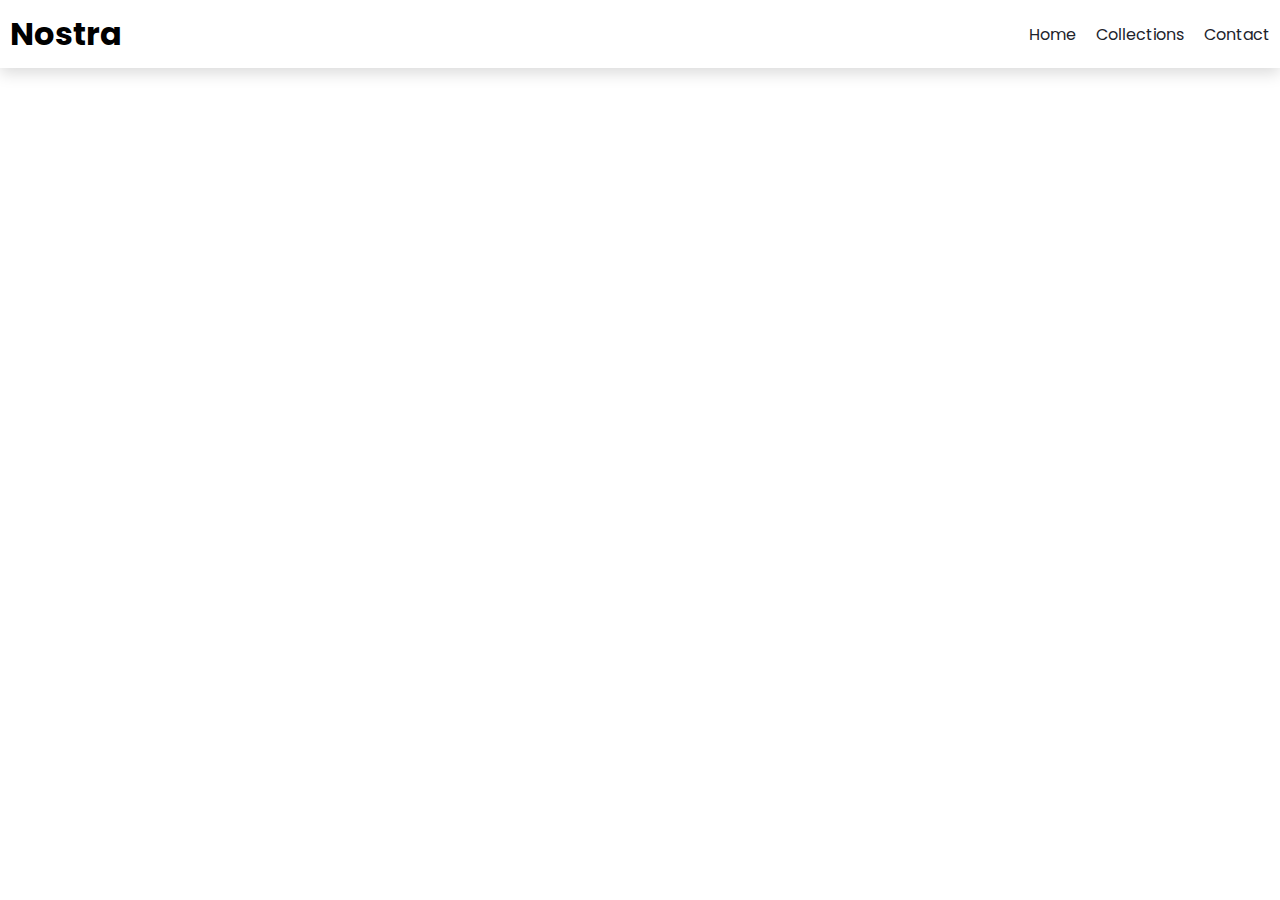
==== index.html @ 6506d331 "nav and side bar created" ====
<!DOCTYPE html>
<html lang="en">
  <head>
    <meta charset="UTF-8" />
    <meta name="viewport" content="width=device-width, initial-scale=1.0" />
    <title>NOSTRA</title>
    <link rel="preconnect" href="https://fonts.googleapis.com" />
    <link rel="preconnect" href="https://fonts.gstatic.com" crossorigin />
    <link
      href="https://fonts.googleapis.com/css2?family=Comic+Neue:wght@700&family=Poppins:wght@400;500;600;700;800;900&display=swap"
      rel="stylesheet"
    />
    <link
      rel="stylesheet"
      href="https://cdnjs.cloudflare.com/ajax/libs/font-awesome/6.5.1/css/all.min.css"
      integrity="sha512-DTOQO9RWCH3ppGqcWaEA1BIZOC6xxalwEsw9c2QQeAIftl+Vegovlnee1c9QX4TctnWMn13TZye+giMm8e2LwA=="
      crossorigin="anonymous"
      referrerpolicy="no-referrer"
    />
    <link rel="stylesheet" href="style.css">
    
  </head>
  <body>
    <nav class="navbar">
        <h1>Nostra</h1>
        <div class="navbar-links">
            <p class="navbar-link">
                <a href="">Home</a>
            </p>
            <p class="navbar-link">
                <a href="">Collections</a>
            </p>
            <p class="navbar-link">
                <a href="">Contact</a>
            </p>
        </div>

        <div class="navbar-menu-toggle" onclick="showNavbar()">
            <i class="fa-solid fa-bars"></i>
        </div>
    </nav>

    <div class="side-navbar">
        <p style="text-align: right;" onclick="closeNavbar()">
            <i class="fa-solid fa-xmark"></i>
        </p>
        <div class="side-navbar-links">
            <p class="side-navbar-link">
                <a href="">Home</a>
            </p>
            <p class="side-navbar-link">
                <a href="">Collections</a>
            </p>
            <p class="side-navbar-link">
                <a href="">Contact</a>
            </p>
        </div>
       
    </div>
  </body>
  <script src="index.js"></script>
</html>
---- style.css ----
*{
    padding: 0;
    margin: 0;
}

body{
    font-family: 'Poppins', sans-serif;
}

.navbar{
    display: flex;
    justify-content: space-between;
    align-items: center;
    padding: 10px;
    box-shadow: rgba(0, 0, 0, 0.15) 0px 5px 15px 0px;
}

.navbar-links{
    display: flex;
    column-gap: 20px;
}

.navbar-links a{
    text-decoration: none;
    color: #1D232C;
}

.navbar-links a:hover{
    text-decoration: underline;
    color: #1D232C;
}

.navbar-menu-toggle{
    display: none;
}

.side-navbar{
    background-color: #1D232C;
    width: 50%;
    height: 100%;
    position: fixed;
    top: 0;
    left: -60%;
    padding: 20px;
    color: white;
    transition: 2s;
}

.side-navbar-link{
    margin-bottom: 30px;
}

.side-navbar-links a{
    text-decoration: none;
    color: white;
}

.side-navbar-links a:hover{
    text-decoration: underline;
}

@media screen and (max-width:700px){
    .navbar-menu-toggle{
        display: block;
    }
    .navbar-links{
        display: none;
    }
}
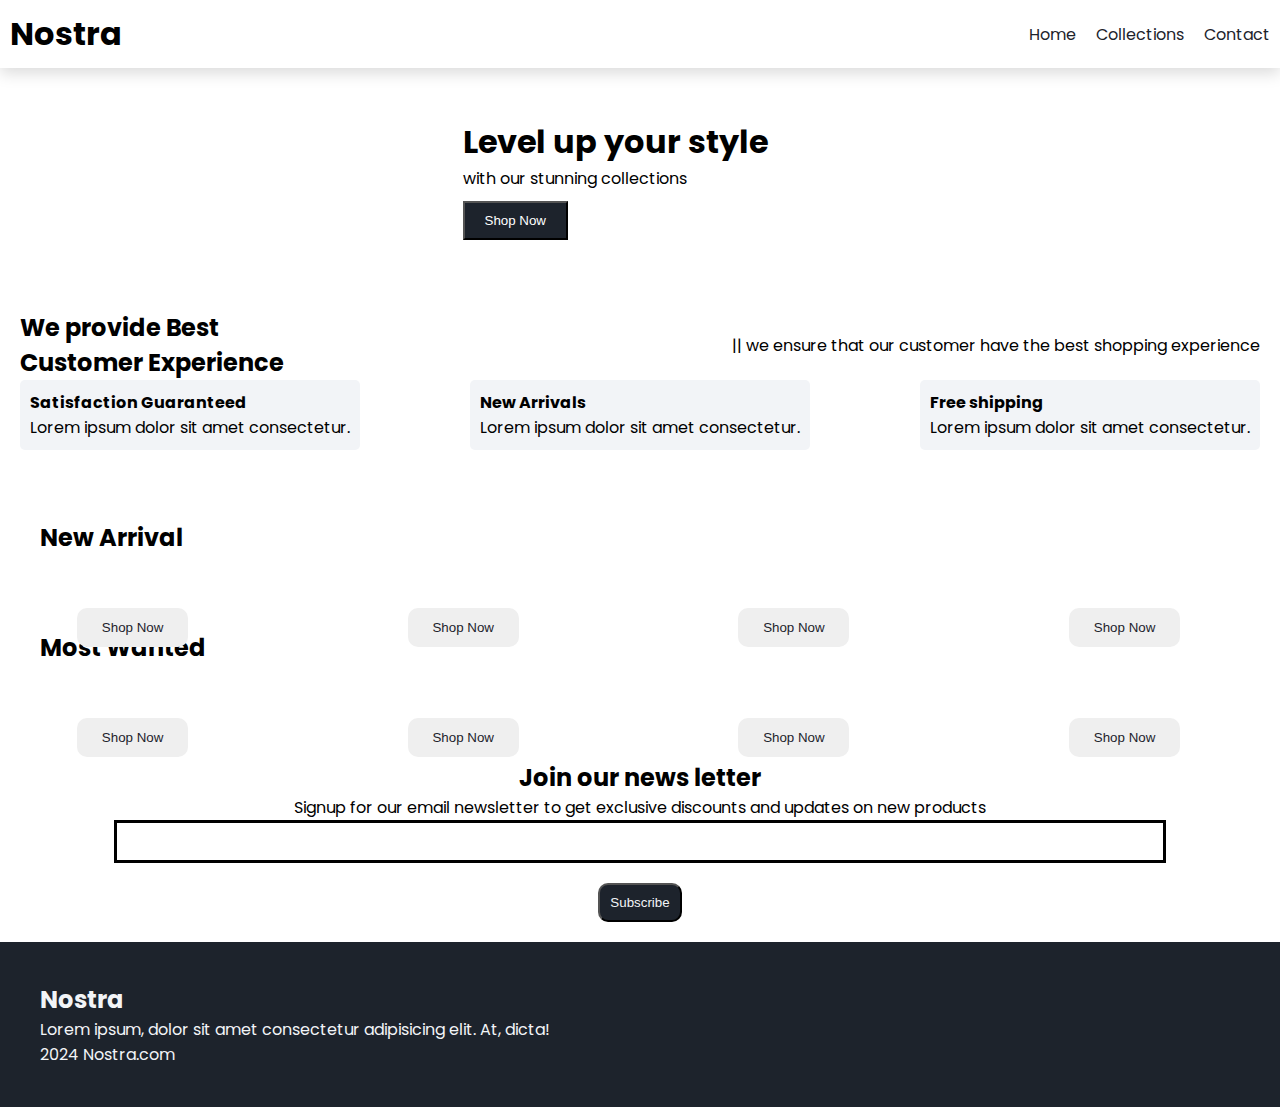
==== commit 6e2b365d: "Complete Front End" ====
--- a/index.html
+++ b/index.html
@@ -25,13 +25,13 @@
         <h1>Nostra</h1>
         <div class="navbar-links">
             <p class="navbar-link">
-                <a href="">Home</a>
+                <a href="index.html">Home</a>
             </p>
             <p class="navbar-link">
-                <a href="">Collections</a>
+                <a href="collection.html">Collections</a>
             </p>
             <p class="navbar-link">
-                <a href="">Contact</a>
+                <a href="contact.html">Contact</a>
             </p>
         </div>
 
@@ -46,17 +46,134 @@
         </p>
         <div class="side-navbar-links">
             <p class="side-navbar-link">
-                <a href="">Home</a>
+                <a href="index.html">Home</a>
             </p>
             <p class="side-navbar-link">
-                <a href="">Collections</a>
+                <a href="collection.html">Collections</a>
             </p>
             <p class="side-navbar-link">
-                <a href="">Contact</a>
+                <a href="contact.html">Contact</a>
             </p>
         </div>
        
     </div>
+
+    <div class="header">
+        <div>
+            <h1>Level up your style</h1>
+            <p>with our stunning collections</p>
+            <button class="header-button">Shop Now</button>
+        </div>
+
+        <div>
+            <img class="header-image" src="https://source.unsplash.com/random/300x399/?fashion" alt="">
+        </div>
+    </div>
+
+    <div class="service">
+        <div class="service-container-1">
+            <div>
+                <h2>We provide Best</h2>
+                <h2>Customer Experience</h2>
+            </div>
+
+            <div>
+                <p>|| we ensure that our customer have the best shopping experience</p>
+            </div>
+        </div>
+        <div class="service-container-2">
+            <div>
+                <i class="fa-regular fa-face-smile"></i>
+                <h4>Satisfaction Guaranteed</h4>
+                <p>Lorem ipsum dolor sit amet consectetur.</p>
+            </div>
+
+            <div>
+                <i class="fa-regular fa-face-smile"></i>
+                <h4>New Arrivals</h4>
+                <p>Lorem ipsum dolor sit amet consectetur.</p>
+            </div>
+
+            <div>
+                <i class="fa-regular fa-face-smile"></i>
+                <h4>Free shipping</h4>
+                <p>Lorem ipsum dolor sit amet consectetur.</p>
+            </div>
+        </div>
+
+
+        <div class="new-arrival-header">
+            <h2>New Arrival</h2>
+        </div>
+        <div class="new-arrival">
+            <div class="new-arrival-container">
+                <img src="https://source.unsplash.com/random/200x200/?fashion?1" alt="">
+                <button>Shop Now <i class="fa-solid fa-arrow-right"></i></button>
+            </div>
+            <div class="new-arrival-container">
+                <img src="https://source.unsplash.com/random/200x200/?fashion?2" alt="">
+                <button>Shop Now <i class="fa-solid fa-arrow-right"></i></button>
+            </div>
+            <div class="new-arrival-container">
+                <img src="https://source.unsplash.com/random/200x200/?fashion?3" alt="">
+                <button>Shop Now <i class="fa-solid fa-arrow-right"></i></button>
+            </div>
+            <div class="new-arrival-container">
+                <img src="https://source.unsplash.com/random/200x200/?fashion?4" alt="">
+                <button>Shop Now <i class="fa-solid fa-arrow-right"></i></button>
+            </div>
+        </div>
+
+        <div class="new-arrival-header">
+            <h2>Most Wanted</h2>
+        </div>
+        <div class="new-arrival">
+            <div class="new-arrival-container">
+                <img src="https://source.unsplash.com/random/200x200/?fashion?1" alt="">
+                <button>Shop Now <i class="fa-solid fa-arrow-right"></i></button>
+            </div>
+            <div class="new-arrival-container">
+                <img src="https://source.unsplash.com/random/200x200/?fashion?2" alt="">
+                <button>Shop Now <i class="fa-solid fa-arrow-right"></i></button>
+            </div>
+            <div class="new-arrival-container">
+                <img src="https://source.unsplash.com/random/200x200/?fashion?3" alt="">
+                <button>Shop Now <i class="fa-solid fa-arrow-right"></i></button>
+            </div>
+            <div class="new-arrival-container">
+                <img src="https://source.unsplash.com/random/200x200/?fashion?4" alt="">
+                <button>Shop Now <i class="fa-solid fa-arrow-right"></i></button>
+            </div>
+        </div>
+    </div>
+
+    <div class="news">
+        <h2>Join our news letter</h2>
+        <p>Signup for our email newsletter to get exclusive discounts and updates on new products</p>
+        <div>
+            <input type="text" class="search">
+        </div>
+
+        <div>
+            <button>Subscribe</button>
+        </div>
+    </div>
+
+    <div class="footer">
+        <div class="footer-container">
+            <div class="footer-box-1">
+                <h2 class="headingText">Nostra</h2>
+                <p>Lorem ipsum, dolor sit amet consectetur adipisicing elit. At, dicta!</p>
+            </div>
+            <div class="footer-icon-container">
+                <i class="fa-brands fa-instagram" style="color: #ffffff"></i>
+                <i class="fa-brands fa-twitter" style="color: #ffffff"></i>
+                <i class="fa-brands fa-facebook" style="color: #ffffff"></i>
+            </div>
+        </div>
+
+        <p>2024 Nostra.com</p>
+    </div>
   </body>
   <script src="index.js"></script>
 </html>
--- a/style.css
+++ b/style.css
@@ -59,6 +59,167 @@
     text-decoration: underline;
 }
 
+.header{
+    display: flex;
+    justify-content: center;
+    gap: 50px;
+    padding: 50px;
+}
+
+.header-button{
+    padding: 10px 20px;
+    margin-top: 10px;
+    background-color: #1D232C;
+    color: white;
+    cursor: pointer;
+}
+
+.service{
+    padding: 20px;
+}
+
+.service-container-1{
+    display: flex;
+    justify-content: space-between;
+    align-items: center;
+}
+
+.service-container-2{
+    display: flex;
+    justify-content: space-between;
+    align-items: center;
+    gap:10px;
+    margin-bottom: 50px;
+}
+
+.service-container-2 div{
+    background-color: #F2F4F7;
+    border-radius: 5px;
+    padding: 10px;
+}
+
+.new-arrival{
+    display: flex;
+    justify-content: space-between;
+    flex-wrap: wrap;
+    margin-top: 10px;
+}
+
+.new-arrival-container{
+    position: relative;
+    flex-basis: 20%;
+}
+
+.new-arrival button{
+    padding: 5% 10%;
+    margin-top: 10px;
+    color: #1D232C;
+    position: absolute;
+    top: 50%;
+    left: 23%;
+    border-radius: 10px;
+    border: none;
+}
+
+.new-arrival-header{
+    padding: 20px;
+}
+
+.news{
+    display: flex;
+    flex-direction: column;
+    align-items: center;
+    margin-top: 20px;
+}
+
+.news input{
+    padding: 11px;
+    width: 80vw;
+    margin-bottom: 10px;
+    border: solid black 3px;
+}
+
+.news button{
+    margin-top: 10px;
+    color: #F2F4F7;
+    background-color: #1D232C;
+    border-radius: 10px;
+    padding: 10px;
+}
+.footer{
+    margin-top: 20px;
+    margin-bottom: 0%;
+    padding: 40px;
+    background-color: #1D232C;
+    color: #F2F4F7;
+}
+
+.product-section{
+    margin-top: 20px;
+}
+
+.product-search{
+    width: 80%;
+    border: solid black 2px;
+    border-radius: 20px;
+    display: flex;
+    justify-content: space-between;
+    align-items: center;
+    margin: auto;
+    padding: 10px;
+}
+
+.product-search input{
+    border: none;
+    background-color: transparent;
+    width: 100%;
+}  
+
+.product-search input:focus{
+   outline: none;
+}
+
+.products{
+    display: flex;
+    padding: 20px;
+    gap: 20px;
+    flex-wrap: wrap;
+    justify-content: space-around;
+}
+.products-box{
+    text-align: center;
+    flex-basis: 20%;
+}
+
+.products-box img{
+    border-radius: 10px;
+}
+
+.contact-form{
+    background-color: lightsteelblue;
+    padding: 20px;
+    width: 300px;
+    height: 250px;
+    margin-top: 40px;
+    margin-left: 450px;
+    margin-bottom: 40px;
+    border-radius: 10px;
+}
+
+.contact-form-inside{
+    margin-top: 5%;
+    margin-left: 20%;
+}
+
+.contact-form-inside button{
+    margin-top: 10px;
+    padding: 8px;
+    border-radius: 10px;
+    border: none;
+    background-color: blue;
+    color: white;
+}
+
 @media screen and (max-width:700px){
     .navbar-menu-toggle{
         display: block;
@@ -66,4 +227,13 @@
     .navbar-links{
         display: none;
     }
+    .header-image{
+        display: none;
+    }
+    .service-container-1{
+        display: none;
+    }
+    .service-container-2{
+        flex-direction: column;
+    }
 }